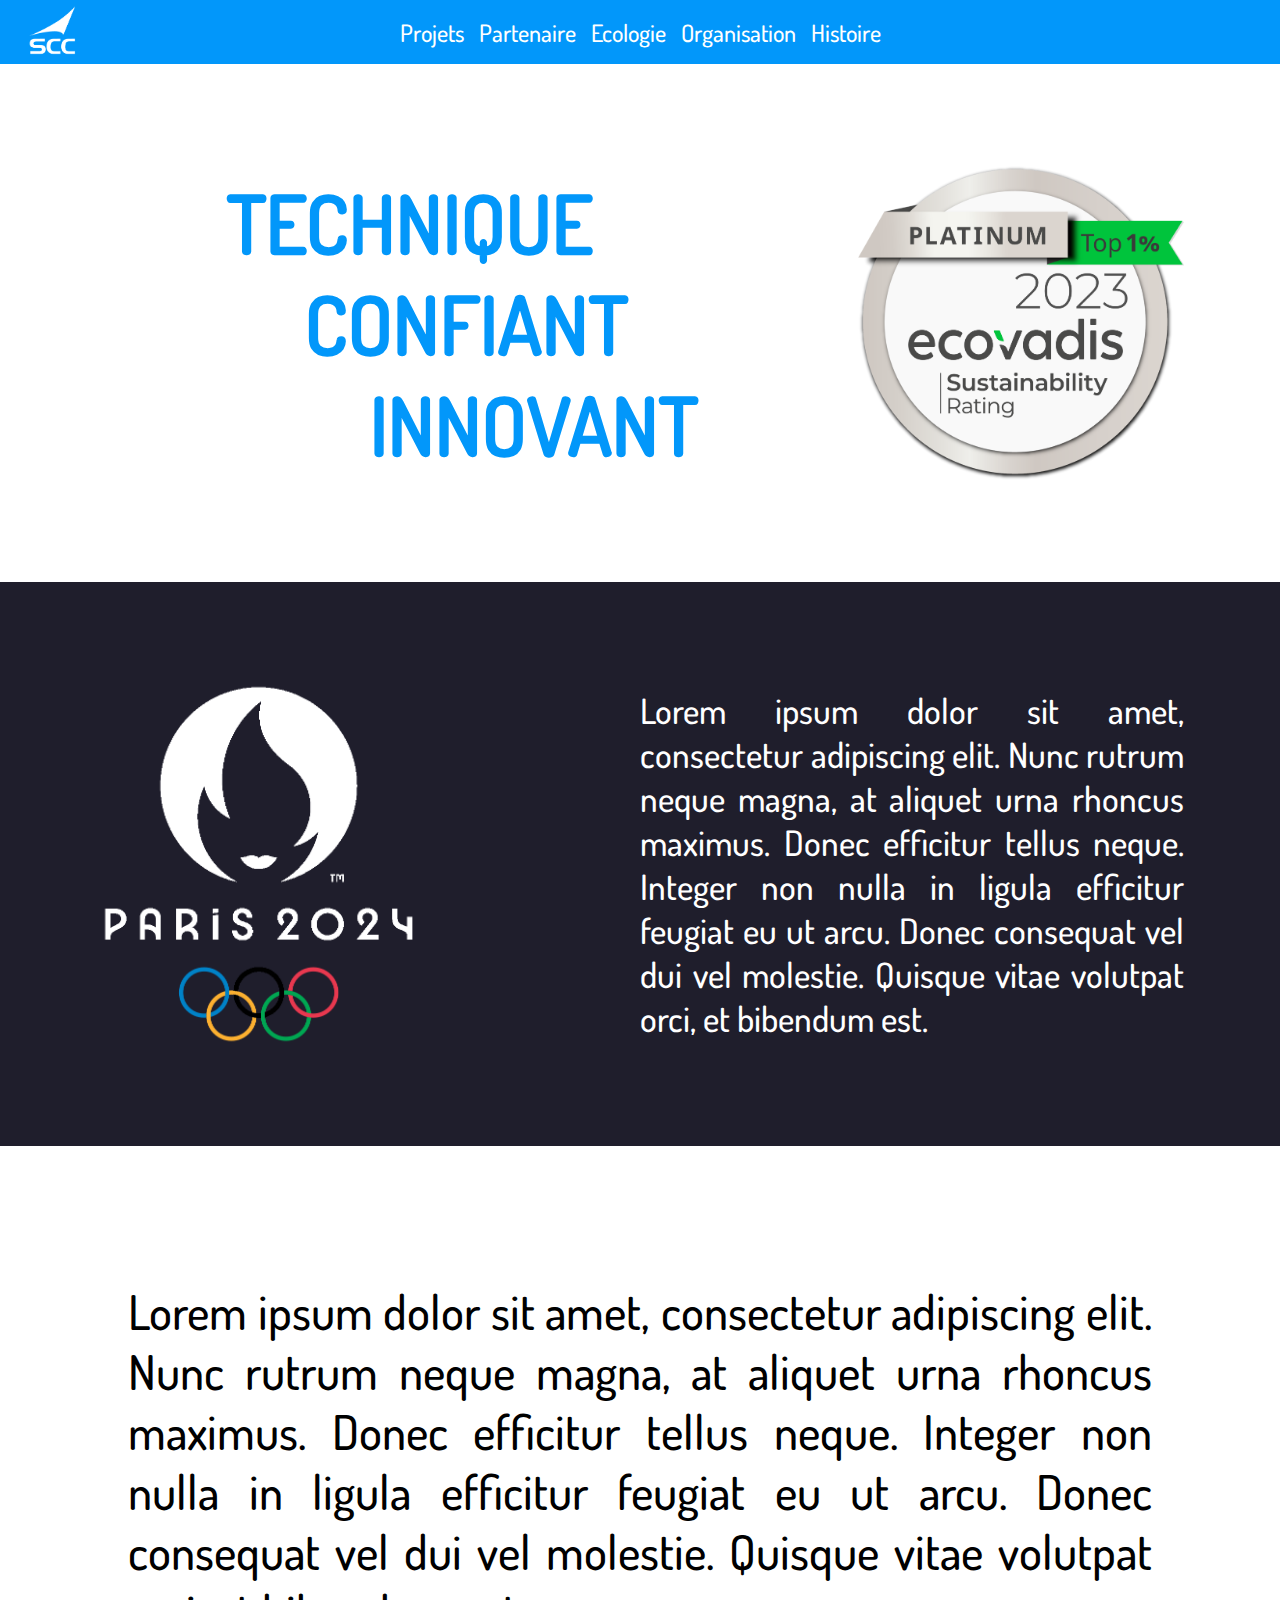
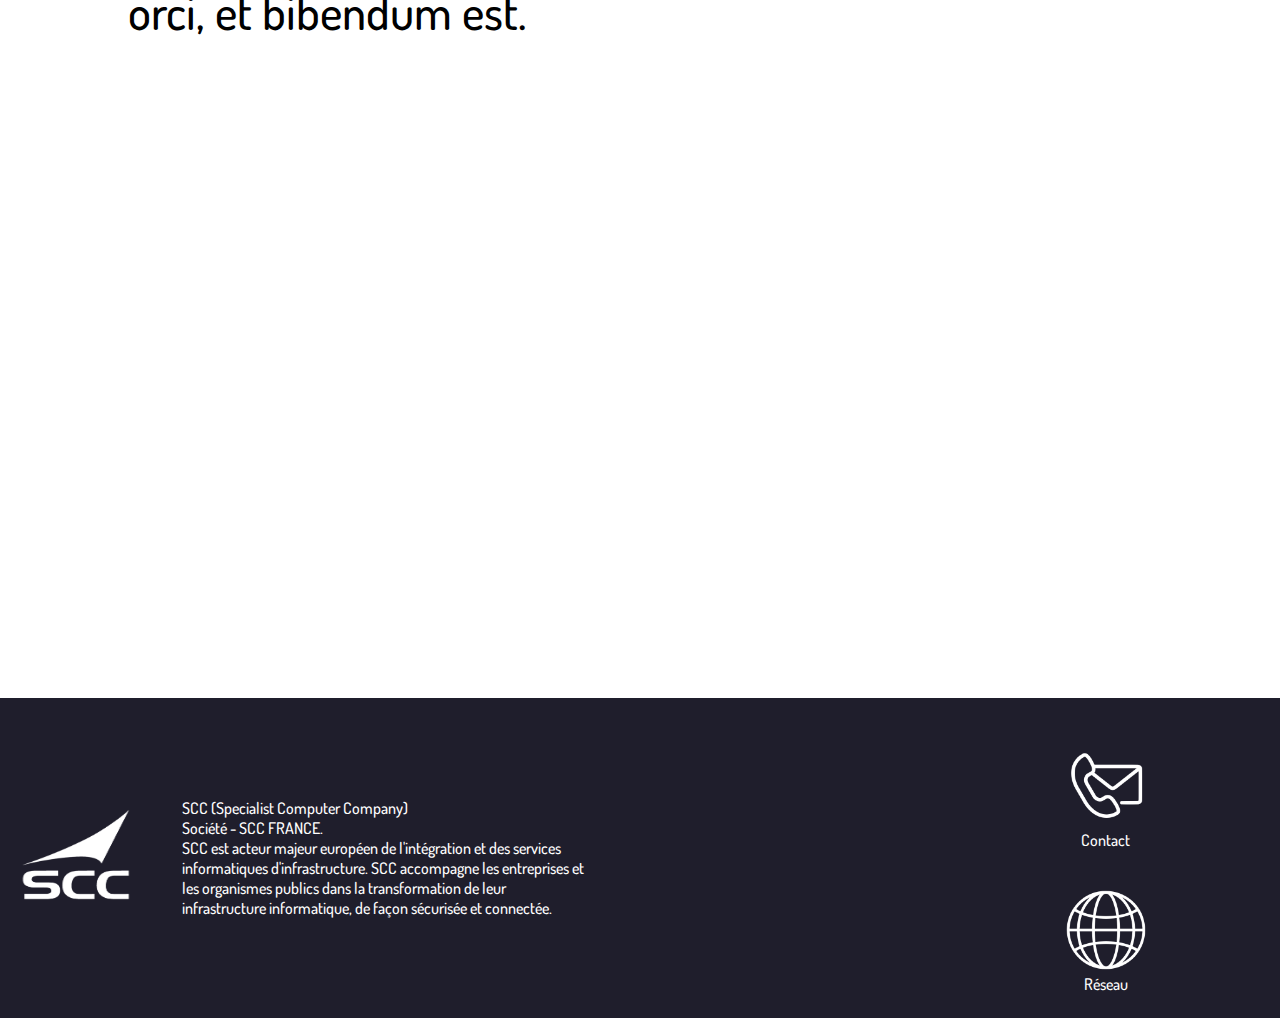
==== index.html @ 6281d49a "Update index.html" ====
<!DOCTYPE html>
<html>
<head>
    <meta charset="utf-8">
    <title>SCC France</title>
    <link rel="stylesheet" type="text/css" href="style.css">
    <script src="main.js"></script>
</head>
<body>
    <header>
        <nav>
            <a href="#"><img src="assets/index/logo.png" alt="logo"/></a>
            <ul>
                <li><a class="underline-animation" href="pages/projet.html">Projets</a></li>
                <li><a class="underline-animation" href="pages/partenaire.html">Partenaire</a></li>
                <li><a class="underline-animation" href="pages/transition_numerique.html">Ecologie</a></li>
                <li><a class="underline-animation" href="pages/organisation.html">Organisation</a></li>
                <li><a class="underline-animation" href="pages/histoire.html">Histoire</a></li>
            </ul>
        </nav>
    </header>
    <main>
        <article class="textAndImage">
            <div>
                <h1 class="to-load">TECHNIQUE</h1>
                <h1 class="to-load">CONFIANT</h1>
                <h1 class="to-load">INNOVANT</h1>
            </div>
            <img src="assets/transition_numerique/Ecovadis_certification.png" alt="">
        </article>
        <article class="textAndImage" style="background: #1f1e2c">
            <img src="assets/index/JO.png" alt="">
            <p>Lorem ipsum dolor sit amet, consectetur adipiscing elit. Nunc rutrum  neque magna, at aliquet urna rhoncus maximus. Donec efficitur tellus  neque. Integer
                non nulla in ligula efficitur feugiat eu ut arcu. Donec  consequat vel dui vel molestie. Quisque vitae volutpat orci, et bibendum  est.
            </p>
        </article>
        <p class="presentation-text">Lorem ipsum dolor sit amet, consectetur adipiscing elit. Nunc rutrum  neque magna, at aliquet urna rhoncus maximus. Donec efficitur tellus  neque.
            Integer non nulla in ligula efficitur feugiat eu ut arcu. Donec  consequat vel dui vel molestie. Quisque vitae volutpat orci, et bibendum  est. 
        </p>
        <article class="to-load web-pages">
            <a class="underline-animation" href="pages/projet.html" style="background-image: url('assets/index/projet-back.jpg');">Projet</a>
            <a class="underline-animation" href="pages/partenaire.html" style="background-image: url('assets/index/parteneriat-back.jpg');">Partenaire</a>
            <a class="underline-animation" href="pages/transition_numerique.html" style="background-image: url('assets/index/eco-back.jpg');">Ecologie</a>
            <a class="underline-animation" href="pages/organisation.html" style="background-image: url('assets/index/organisation-back.jpg');">Organisation</a>
            <a class="underline-animation" href="pages/histoire.html" style="background-image: url('assets/index/histoire-back.jpg');">Histoire</a>
        </article>
    </main>
    <footer>
        <section>
            <img src="../assets/index/logo.png" alt="logo" />
            <article><p>SCC (Specialist Computer Company)</p>
                <p>Société - SCC FRANCE.</p>
                <p>SCC est acteur majeur européen de l'intégration et des services informatiques d'infrastructure. SCC accompagne les entreprises et les organismes publics dans la transformation de leur infrastructure informatique, de façon sécurisée et connectée.</p>
            </article>
        </section>
        <section class="footer_sec2">
            <a href="contact.html"><img src="assets/footer/contact_logo.png" alt="logo de contact" />Contact</a>
            <a href="about.html"><img src="assets/footer/reseau_logo.png" alt="logo plus de reseau" />Réseau</a>
        </section>
    </footer>
</body>
</html>
---- style.css ----
:root {
    --blue: #0297FA;
    --teal: #02E5FA;
    --black: #1f1e2c;
    --green: #02FABC;
}

* {
padding: 0;
margin: 0;
}

@font-face {
    font-family: dosis;
    src: url(assets/index/dosis.ttf);
}

html {
    width: 100%;
}

body {
    margin: 0;
    font-family: dosis;
    width: 100%;
    overflow-x: hidden;
}

a {
    text-decoration: none;
    color: inherit;
}

header {
    background-color: var(--blue);
    display: flex;
    justify-content: center;
    align-items: center;
    position: relative;
    height: 4em;
}

header img {
    position: absolute;
    left: 20px;
    top: 0;
    height: 100%;
}

header ul {
    display: flex;
    justify-content: space-between;
    gap: 15px;
}

header li {
    list-style-type: none;
    color: white;
    font-weight: lighter;
    font-size: 24px;
}

section {
    position: relative;
}

/*--------------- MAIN ---------------*/

.textAndImage {
    position: relative;
    display: flex;
    justify-content: space-between;
    align-items: center;
    padding: 6em;
    gap: 3em;
}

.title {
    position: absolute;
    left: 50%;
    transform: translateX(-50%);
    width: 10em;
    text-align: center;
    top: 1em;
    font-weight: bold;
    font-size: 2em;
    background-color: var(--black);
    padding: 0.5em 1em;
    margin-bottom: 1em;
    border-radius: 1em;
    color: white;
}

.loaded {
    transform: translate(0px, 0px);
    opacity: 1;
    transition: 1s ease;
}

.underline-animation {
    display: inline-block;
    position: relative;
    color: white;
}

.underline-animation::after {
    content: '';
    position: absolute;
    width: 100%;
    transform: scaleX(0);
    height: 2px;
    bottom: 0;
    left: 0;
    background-color: white;
    transform-origin: bottom center;
    transition: transform 0.25s ease-out;
}

.current.underline-animation::after {
    transform: scaleX(1);
    transform-origin: bottom center;
}

.underline-animation:hover::after {
    transform: scaleX(1);
    transform-origin: bottom center;
}

/*--------------- INDEX ---------------*/

.textAndImage > img {
    text-align: center;
    width: 30%;
}

.textAndImage >  div {
    width: 60%;
    font-size: 40px;
}

.textAndImage >  p {

    width: 50%;
    font-size: 35px;
    text-align: justify;
    color: white;
}

.textAndImage >  div > h1 {
    color: var(--blue);
}

.textAndImage >  div > h1.to-load {
    transform: translateX(-150%);
}

.textAndImage >  div > h1:nth-child(1){
    margin-left: 20%;
}

.textAndImage >  div > h1:nth-child(2){
    margin-left: 32%;
}

.textAndImage >  div > h1:nth-child(3){
    margin-left: 42%;
}

.presentation-text {
    font-size: 48px;
    padding: 15vh 10%;
    text-align: justify;
}

.web-pages {
    display: flex;
    justify-content: space-around;
    align-items: center;
    flex-wrap: wrap;
    margin: 20vh 0;
}

.web-pages.to-load {
    transform: translateY(-100px);
    opacity: 0;
}

.web-pages > .underline-animation::after {
    background-color: var(--black);
}

.web-pages > a {
    font-weight: bold;
    font-size: 4em;
    text-transform: uppercase;
    background-size: cover;
    background-position: center;
    background-clip: text;
    -webkit-text-fill-color: transparent;
}

/*--------------- PAGE CONTACT ---------------*/
.main-contact {
    margin: 60px auto;
    width: 30%;
}

.main-contact h1, .main-contact form, .main-contact figure {
    text-align: center;
}

.main-contact h2 {
    margin: 15px;
}

.main-contact form{
    display: flex;
    flex-direction: column;
    gap: 1em;
}

.main-contact form div > section {
    display: flex;
    width: 100%;
    gap: 1em;
}

.main-contact form div > section > input {
    flex: 1;
}

.main-contact section {
    margin-bottom: 1em;
}

.main-contact input {
    height: 35px;
    border: none;
    border-bottom: 2px solid var(--black);
    transition: border-bottom 0.5s linear, padding 0.2s ease;
    position: relative;
}

.main-contact input:focus{
    outline: none;
    border-bottom: 2px solid var(--blue);
    padding: 10px;
}

.main-contact input::placeholder,
.main-contact textarea::placeholder {
    color: var(--black);
    transition: color 0.5s linear;
}

.main-contact input:focus::placeholder,
.main-contact textarea:focus::placeholder {
    color: var(--blue);
}

.main-contact textarea {
    resize: vertical;
    border-radius: 1em;
    border: 2px solid #666;
    transition: border-color 0.5s, border-radius 0.2s, padding 0.2s, width 0.3s;
}

.main-contact textarea:focus {
    outline: none;
    border-radius: 1.5em;
    border-color: var(--blue);
    padding: 10px;
}

button {
    margin: 1em 1em 3em;
    font-weight: bold;
    padding: 1em 3em;
    border: 2px solid var(--blue);
    background-color: var(--blue);
    border-radius: 0.5em;
    transition: background-color 0.5s ease;
}

button:hover {
    background-color: transparent; 
    border: 2px solid var(--blue);
    box-shadow: 0 0 10px 0 var(--blue);
}


/* PAGE Histoire */
.main_histoire {
    display: flex;
    flex-direction: column;
    position: relative; 
}

.main_histoire section {
    align-self: center;
    display: flex;
    flex-direction: column;
    position: relative;
}

.main_histoire section > img {
    width: 100vw;
    height: calc(100vh - 3em);
}

.main_histoire article {
    background-color: var(--black);
    color: white;
    width: 30%;
    margin: 2em;
    padding: 40px;
    border-radius: 20px;
    text-align: justify;
    position: relative;
    transition: transform 0.5s ease; 
}

.sablier {
    position: absolute;
    left: 0;
    right: 0;
    margin: 0 auto;
    height: 8em;
    width: 8em;
    bottom: 5em;
    font-weight: bold;
    background-color: var(--black);
    border-radius: 0.5em;
    transition: background-color 0.5s ease;
    box-shadow: 0 0 20px 0 var(--black);
}

.sablier img{
    height: 100%;
    width: 100%;
}

.sablier:hover{
    transform: scale(1.1);
    border: solid 3px white;
    transition: transform 0.25s ease;
}


.main_histoire::before {
    content: "";
    width: 1em;
    height: 100%;
    background-color: var(--black);
    position: absolute;
    top: 0;
    left: 50%;
    transform: translateX(-50%);
    z-index: -1;
}

.main_histoire article:nth-child(odd) {
    margin-right: auto;
    margin-left: calc(50% - (30% + 20% / 2));
}

.main_histoire article:nth-child(even) {
    margin-left: auto;
    margin-right: calc(50% - (30% + 20% / 2));
}

/* Ajout de styles pour les articles à gauche */
.main_histoire article:nth-child(odd)::before {
    left: 117%; 
    right: auto; 
    transform-origin: left; 
    opacity: 1; 
}

.main_histoire article:nth-child(odd):hover::before {
    transform: translateX(-100%) scaleX(1); 
    opacity: 0; 
}


.main_histoire article::before {
    content: "";
    width: calc(30% / 2);
    left: 2%;
    transform: translateX(-116%);
    height: 0.5em;
    border: dotted 4px var(--black);
    border-bottom: none;
    border-right: none;
    border-left: none;
    position: absolute;
    top: 50%;
    transform-origin: right;
    transition: transform 1.5s ease, opacity 0.5s ease;
    z-index: -1;
    opacity: 1;
}

.main_histoire article:hover::before {
    transform: translateX(-100%) scaleX(1); 
    opacity: 0; 
}

.main_histoire article span.date {
    display: flex;
    align-items: center;
    justify-content: center;
    height: 100%; 
}

.main_histoire article:hover .date {
    opacity: 1; 
}

.main_histoire article .date {
    opacity: 0; 
    transition: opacity 0.5s ease; 
}

.main_histoire article:hover {
    transform: scale(1.05);
}

@media screen and (max-width: 1475px) {
    .main_histoire::before {
        display: none;
    }
    
    .main_histoire article:nth-child(odd)::before {
        display: none;
    }

    .main_histoire article:nth-child(even)::before {
        display: none;
    }
}


/* Page Transition Numérique et Ecologique */
.section_transition_numerique {
    width: 70%;
    margin: auto;
    display: flex;
    flex-direction: column;
}

.eco-message {
    height: 50vh;
    background-color: var(--green);
    margin: 10em 12em;
    display: flex;
    align-items: center;
    justify-content: space-around;
    border-radius: 2em;
    border: 2px solid #03a97e;
}

.eco-message > aside > h1 {
    text-align: right;
    font-size: 2.5em;
    color: white;
}

.eco-message > aside > p {
    text-align: right;
    font-size: 1em;
    color: var(--black);
}

.eco-message > img {

}

.eco-message > aside {
    display: flex;
    padding: 5em;
    width: 40%;
    height: 100%;
    flex-direction: column;
    justify-content: center;
    align-items: flex-end;
    gap: 2em;
}

.ecovadis {
    position: relative;
    padding: 5em 2em;
    background-color: var(--green);
    margin: 10% 38%;
    display: flex;
    flex-direction: column;
    align-items: center;
    justify-content: center;
    gap: 1em;
    border-radius: 2em;
    border: 2px solid #03a97e;
    text-align: justify;
    color: var(--black);
}

.ecovadis > a {
    width: 35%;
    top: 0;
    transform: translateY(-50%);
    position: absolute;
}

.ecovadis > h1 {
    margin-top: 5%;
    color: white;
}

.ecovadis > a > img {
    width: 100%;
}

.image-flex{
    display: flex;
    flex-direction: column;
    gap: 2em;
}

.aside-flex{
    display: flex;
    flex-direction: column;
    justify-content: center;
}

.section_transition_numerique h1 {
    margin-top: 2em;
    text-align: center;
    font-size: 2.5em;
}

.section_transition_numerique p {
    text-align: justify;
    font-size: 1.3em;
    margin-top: 10px;
}

.section_transition_numerique article > aside {
    height: 110vh;
}

.main_transition_numerique section > img {
    width: 100vw;
    height: calc(100vh - 3em);
}
.section_transition_numerique a > img {
    width: 500px;
    height: 500px;
}

.section_transition_numerique img {
    width: 100%;
    height: 100vh;
    margin-top: 2em;
    border-radius: 50px;
}

.section_transition_numerique a {
    align-self: center;
    padding: 0.5em;
    position: relative;
    border-radius: 25px;
    overflow: hidden;
}

.section_transition_numerique a::before {
    content: "Visiter le site de Ecovadis";
    position: absolute;
    top: 0;
    left: 0;
    width: 100%;
    height: 100%;
    background: rgba(0, 0, 0, 0.8);
    z-index: 1;
    display: flex;
    align-items: center;
    justify-content: center;
    color: white;
    font-size: 1.5em;
    transform: translateY(-100%);
    transition: opacity 0.3s ease, transform 0.3s ease;
}

.section_transition_numerique a:hover::before {
    opacity: 1;
    transform: translateY(0);
}

.parallax-container {
    position: relative;
    height: 100vh;
    overflow: hidden;
}

.parallax-image {
    background-size: cover;
    background-position: center;
    background-attachment: fixed;
    position: absolute;
    top: 0;
    left: 0;
    width: 100%;
    height: 100%;
    z-index: -1; /* Pour placer l'image en arrière-plan */
}


.main_about h1 {
    padding: 2em;
}


  
/*Organigramme*/


.textAndImage > #organigramme {
    text-align: center;
    width: 55%;
    box-sizing: inherit;
}

.textAndImage > #organigramme_text {
    text-align: center;
    width: 40%;
}

#organigramme_text h2 {
    width: 70%;
    margin: 1em auto;
}

#organigramme_text p {
    width: 60%;
    text-align: justify;
    color: var(--black);
    margin: 0 auto;
}

.rectangle {
    position: relative;
    padding: 15px;
    box-shadow: 0 5px 15px rgba(0, 0, 0, 0.15);
    outline: solid 2px var(--black);
    outline-offset: -2px;
}

.rectangle:hover {
    transform: scale(1.1);
    transition: transform 0.25s ease;
    transform-origin: center;
    outline-color: #ece9e9;
    cursor: pointer;
}

.rectangle:hover::before {
    opacity: 0;
    transition: 0.1s ease;
}

ol {
    list-style: none;
}
 

/* LEVEL-0 STYLES
–––––––––––––––––––––––––––––––––––––––––––––––––– */
.level-0 {
    width: 50%;
    margin: 0 auto 20px;
    background-color: var(--blue);
}
  
.level-0::before {
    content: "";
    position: absolute;
    top: 100%;
    left: 50%;
    transform: translateX(-50%);
    width: 2px;
    height: 20px;
    background-color: var(--black);
}
  


/* LEVEL-1 STYLES
–––––––––––––––––––––––––––––––––––––––––––––––––– */
.level-1 {
    width: 50%;
    margin: 0 auto 40px;
    background: var(--blue);
}
  
.level-1::before {
    content: "";
    position: absolute;
    top: 100%;
    left: 50%;
    transform: translateX(-50%);
    width: 2px;
    height: 20px;
    background: var(--black);
}
  
  
  /* LEVEL-2 STYLES
–––––––––––––––––––––––––––––––––––––––––––––––––– */
li {
    position: relative;
}

.level-2-wrapper {
    position: relative;
    display: grid;
    grid-template-columns: repeat(4, 1fr);
    grid-column-gap: 20px;
    width: 90%;
    margin: 0 auto;
}
  
.level-2-wrapper::before {
    content: "";
    position: absolute;
    top: -20px;
    left: calc(12.25% - 5px);
    width: calc(75.5% + 10px);
    height: 2px;
    background: var(--black);
}
  
.level-2-wrapper > li::before {
    content: "";
    position: absolute;
    top: 0;
    left: 50%;
    transform: translate(-50%, -100%);
    width: 2px;
    height: 20px;
    background: var(--black);
}
  
.level-2 {
    margin-bottom: 20px;
    background: var(--teal);
}
  
  
/* LEVEL-3 STYLES
  –––––––––––––––––––––––––––––––––––––––––––––––––– */
.level-3-wrapper {
    position: relative;
    width: 80%;
    margin-left: auto;
}
  
.level-3-wrapper::before {
    content: "";
    position: absolute;
    top: -20px;
    left: -20px;
    width: 2px;
    height: calc(100% + 20px);
    background: var(--black);
}
  
.level-3-wrapper li + li {
    margin-top: 20px;
}
  
.level-3 {
    font-weight: normal;
    background: var(--green);
}
  
.level-3::before {
    content: "";
    position: absolute;
    top: 50%;
    left: 0;
    transform: translate(-100%, -50%);
    width: 20px;
    height: 2px;
    background: var(--black);
}

@media screen and (max-width: 1100px) {
    .rectangle {
      padding: 20px 10px;
    }
  
    .level-1,
    .level-2 {
      width: 100%;
    }
  
    .level-1 {
      margin-bottom: 20px;
    }
  
    .level-1::before,
    .level-2-wrapper > li::before {
      display: none;
    }
    
    .level-2-wrapper,
    .level-2-wrapper::after,
    .level-2::after {
      display: block;
    }
  
    .level-2-wrapper {
      width: 90%;
      margin-left: 10%;
    }
  
    .level-2-wrapper::before {
      left: -20px;
      width: 2px;
      height: calc(100% + 40px);
    }
  
    .level-2-wrapper > li:not(:first-child) {
      margin-top: 50px;
    }
  }

/* page partenaire */

.main_partenaire .title{
    position: relative;
}

.main_partenaire article{
    display: flex;
    gap: 10em;
    margin: 5px;
    align-items: center;
}

.main_partenaire article a{
    width: 80%;
}

.main_partenaire article a > img{
    height: 100%;
    width: 100%;
    padding: 2em;
    margin: 2em;
    transition: transform 0.3s ease;
}

.main_partenaire article a:hover > img{
    transform: scale(1.15);
}

.main_partenaire p{
    background-color: var(--black);
    color: white;
    width: 100%;
    margin: 2em;
    padding: 3em;
    border-radius: 20px;
    text-align: justify;
    transition: box-shadow 0.5s ease, transform 0.5s ease;
    font-size: 1.7em;
}

.main_partenaire p:hover {
    transform: scale(1.05); 
}

@media screen and (max-width: 900px) {
    .main_partenaire{
        font-size:x-small;
    }
}

/* page about */
.main_about {
    display: flex;
    justify-content: space-around;
    align-items: center;
    flex-wrap: wrap;
}

.main_about a {
    text-align: center;
    margin: 5em;
    text-decoration: none;
    color: black;
    display: flex;
    flex-direction: column;
    align-items: center;
    flex-basis: 20%;
    font-size: 1.2em;
}

.main_about img {
    width: 150px;
    height: 150px;
    display: block;
    margin: 0 auto;
    transition: transform 0.3s ease;
}

.main_about span {
    display: block;
    margin-top: 2em;
    transition: transform 0.3s ease;
}

.main_about a:hover img {
    transform: scale(1.5);
}

.main_about a:hover span {
    transform: translateY(15px);
}


.speh1 {
    padding: 2em;
    text-align: center;
}

.about_us {
    padding: 2em;
}


/* page projet */
.main_projet h1 {
    text-align: center;
}

.main_projet section {
    display: flex;
    flex-direction: column;
}

.main_projet article {
    display: flex;
    align-items: center;
    justify-content: center;
    flex-wrap: wrap;
    min-height: 30vh;
    flex-grow: 1;
}

.main_projet article:nth-child(even) {
    background-color: var(--blue);
    border: solid 2px var(--black);
    border-left: none;
    border-right: none;
}

.main_projet img {
    width: 250px;
    height: 200px;
    padding: 1em;
}

.main_projet p {
    padding: 1em;
    height: auto;
    width: 70%;
}


/* footer */
footer {
    background-color: var(--black);
    display: flex;
    flex-direction: row;
    justify-content: space-between;
    margin: auto;
    position: relative;
    align-items: center;
}

footer section {
    display: flex;
    flex-direction: row;
    align-items: center;
    flex-wrap: wrap;
}

footer .footer_sec2{
    text-align: center;
    width: 30vw;
    padding: 1em;
    align-self: left;
}

footer article {
    display: flex;
    flex-direction: column;
    width: 40%;
    padding: 2em;
    color: white;
    align-self: self-start;
}

footer img {
    width: 150px;
    height: 120px;
    align-self: left;
}

footer a {
    color: white;
    width: 5em;
    height: 5em;
    margin: 2em;
    padding: 0;
    text-align: center;
}

footer a > img {
    margin: 0;
    padding: 0;
    width: 80px;
    height: 80px;
    transition: transform 0.3s ease;
}

footer a:hover > img {
    transform: scale(1.3);
}

.logo_footer {
    width: 200px;
    height: 150px;
}
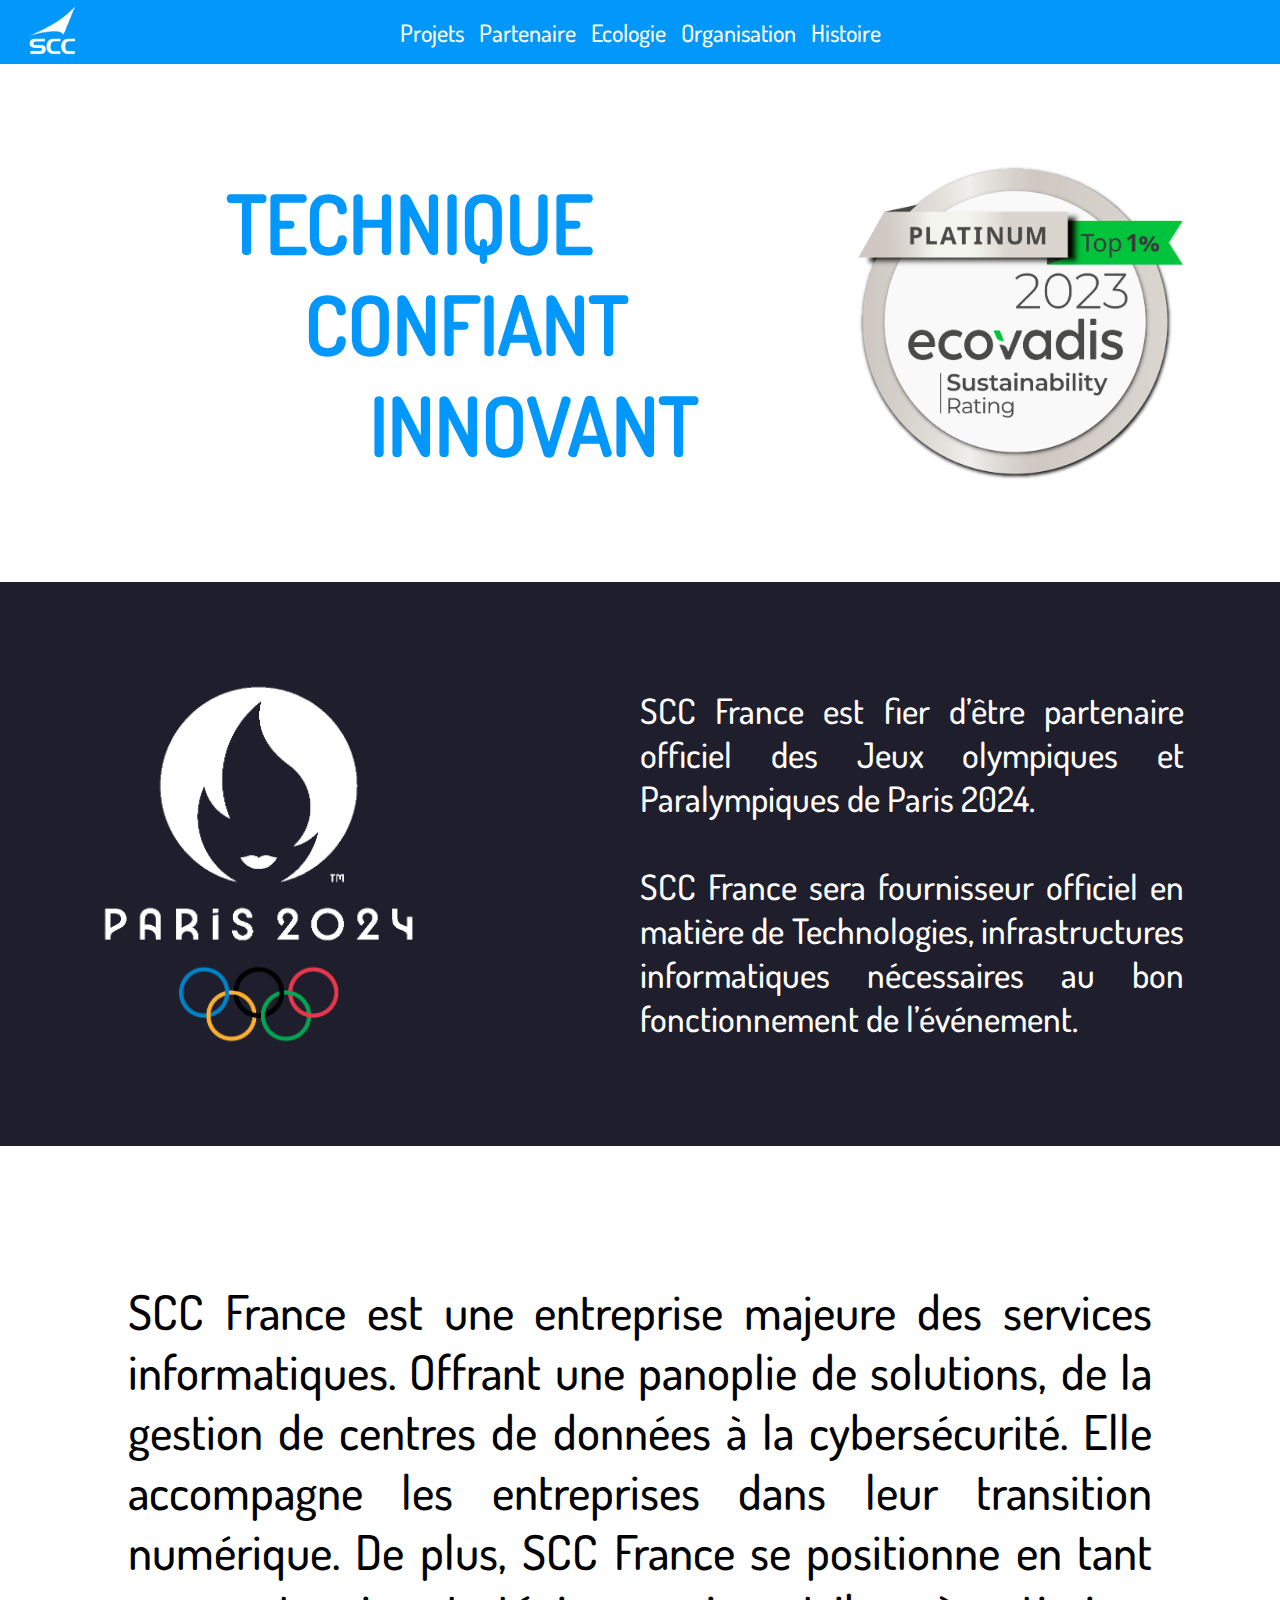
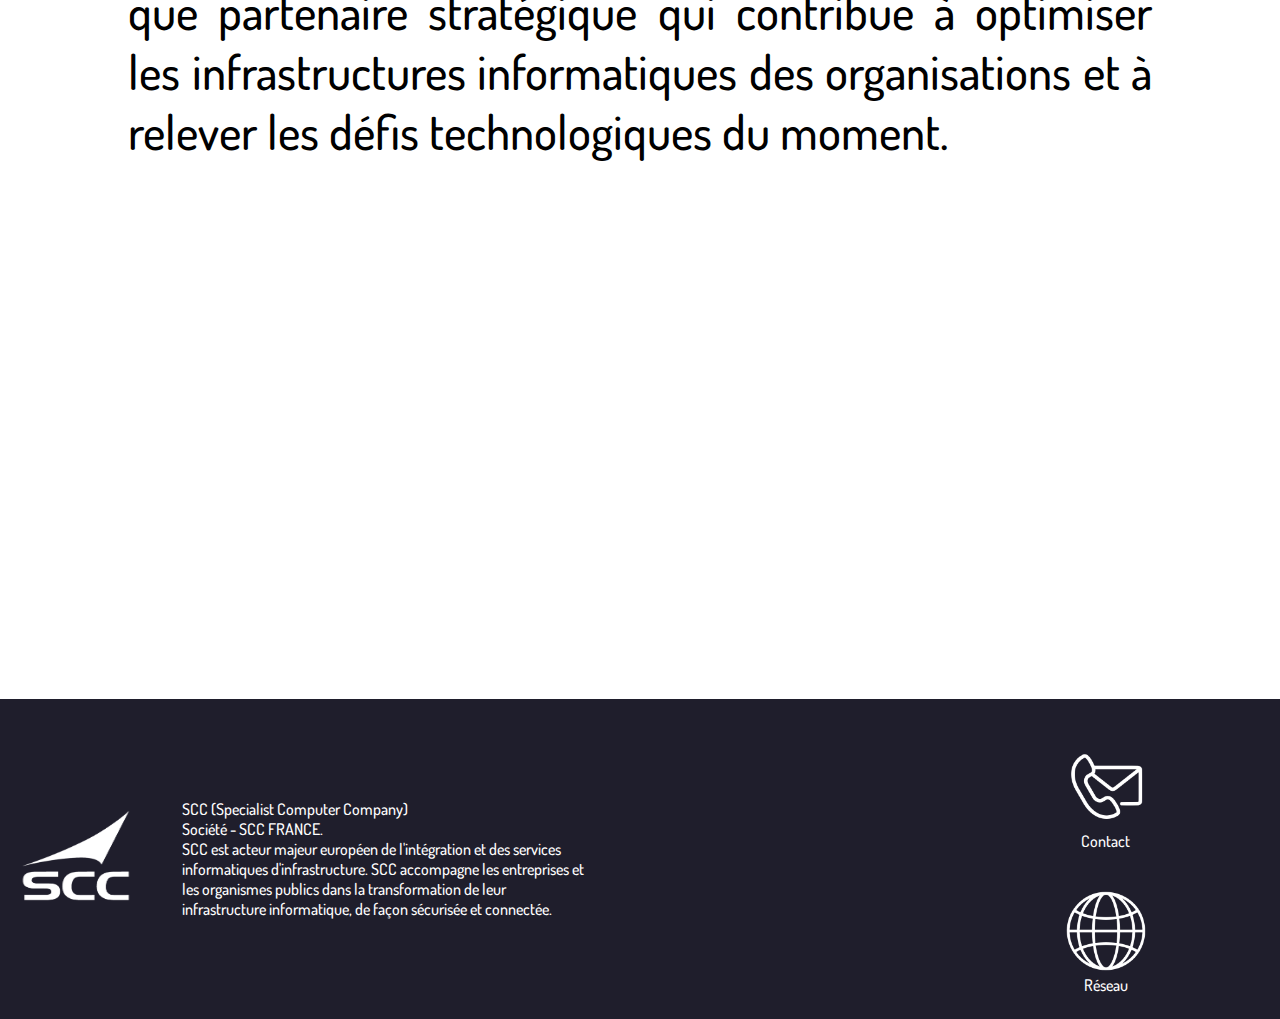
==== commit 6512d1e5: "Title" ====
--- a/index.html
+++ b/index.html
@@ -30,18 +30,18 @@
         </article>
         <article class="textAndImage" style="background: #1f1e2c">
             <img src="assets/index/JO.png" alt="">
-            <p>Lorem ipsum dolor sit amet, consectetur adipiscing elit. Nunc rutrum  neque magna, at aliquet urna rhoncus maximus. Donec efficitur tellus  neque. Integer
-                non nulla in ligula efficitur feugiat eu ut arcu. Donec  consequat vel dui vel molestie. Quisque vitae volutpat orci, et bibendum  est.
+            <p>SCC France est fier d’être partenaire officiel des Jeux olympiques et Paralympiques de Paris 2024. <br><br>
+                SCC France sera fournisseur officiel en matière de Technologies, infrastructures informatiques nécessaires au bon fonctionnement de l’événement.
             </p>
         </article>
-        <p class="presentation-text">Lorem ipsum dolor sit amet, consectetur adipiscing elit. Nunc rutrum  neque magna, at aliquet urna rhoncus maximus. Donec efficitur tellus  neque.
-            Integer non nulla in ligula efficitur feugiat eu ut arcu. Donec  consequat vel dui vel molestie. Quisque vitae volutpat orci, et bibendum  est. 
+        <p class="presentation-text">SCC France est une entreprise majeure des services informatiques. Offrant une panoplie de solutions, de la gestion de centres de données à la cybersécurité. Elle accompagne les entreprises dans leur transition numérique.
+            De plus, SCC France se positionne en tant que partenaire stratégique qui contribue à optimiser les infrastructures informatiques des organisations et à relever les défis technologiques du moment.
         </p>
         <article class="to-load web-pages">
             <a class="underline-animation" href="pages/projet.html" style="background-image: url('assets/index/projet-back.jpg');">Projet</a>
             <a class="underline-animation" href="pages/partenaire.html" style="background-image: url('assets/index/parteneriat-back.jpg');">Partenaire</a>
             <a class="underline-animation" href="pages/transition_numerique.html" style="background-image: url('assets/index/eco-back.jpg');">Ecologie</a>
-            <a class="underline-animation" href="pages/organisation.html" style="background-image: url('assets/index/organisation-back.jpg');">Organisation</a>
+            <a class="underline-animation" href="pages/organisation.html" style="background-image: url('assets/index/organisation-back.png');">Organisation</a>
             <a class="underline-animation" href="pages/histoire.html" style="background-image: url('assets/index/histoire-back.jpg');">Histoire</a>
         </article>
     </main>
@@ -54,8 +54,8 @@
             </article>
         </section>
         <section class="footer_sec2">
-            <a href="contact.html"><img src="assets/footer/contact_logo.png" alt="logo de contact" />Contact</a>
-            <a href="about.html"><img src="assets/footer/reseau_logo.png" alt="logo plus de reseau" />Réseau</a>
+            <a href="contact.html"><img src="../assets/footer/contact_logo.png" alt="logo de contact" />Contact</a>
+            <a href="about.html"><img src="../assets/footer/reseau_logo.png" alt="logo plus de reseau" />Réseau</a>
         </section>
     </footer>
 </body>
--- a/style.css
+++ b/style.css
@@ -177,7 +177,8 @@
     justify-content: space-around;
     align-items: center;
     flex-wrap: wrap;
-    margin: 20vh 0;
+    margin: 5vh 0 20vh 0;
+    gap: 1em;
 }
 
 .web-pages.to-load {
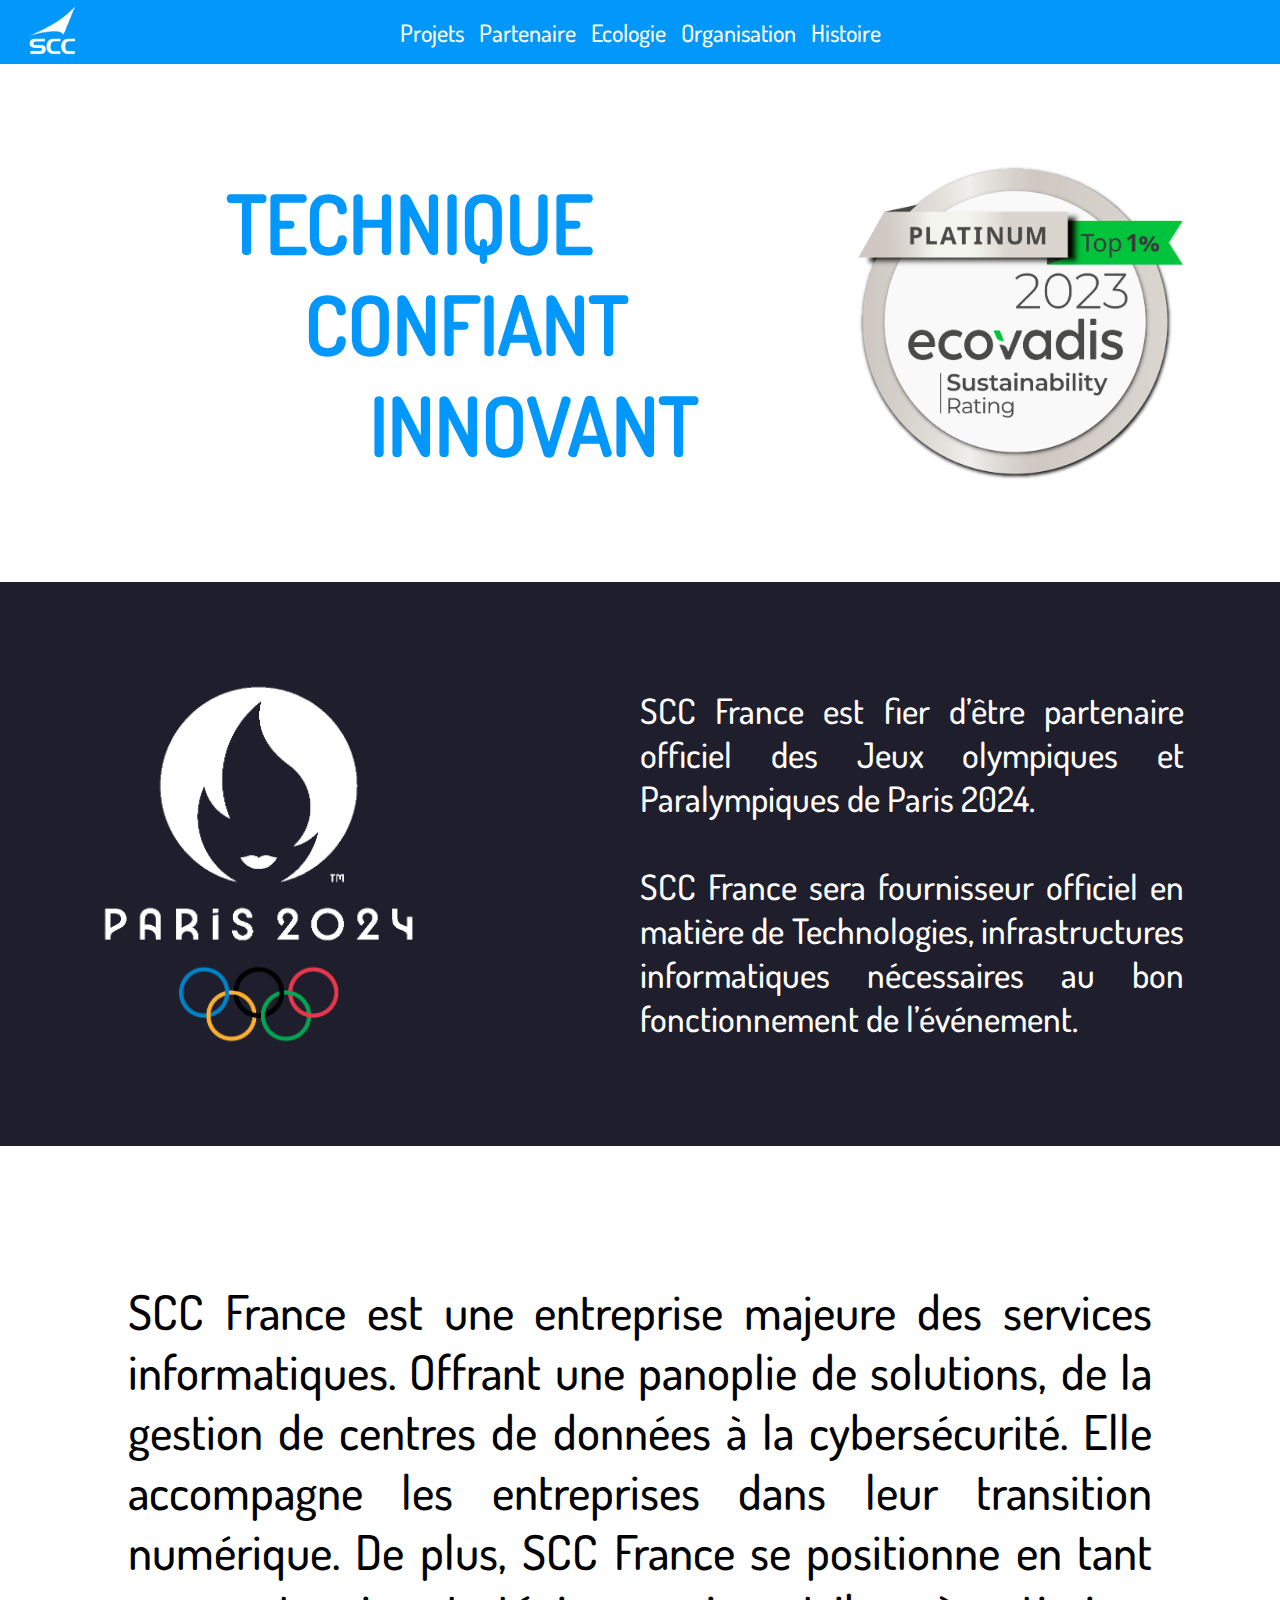
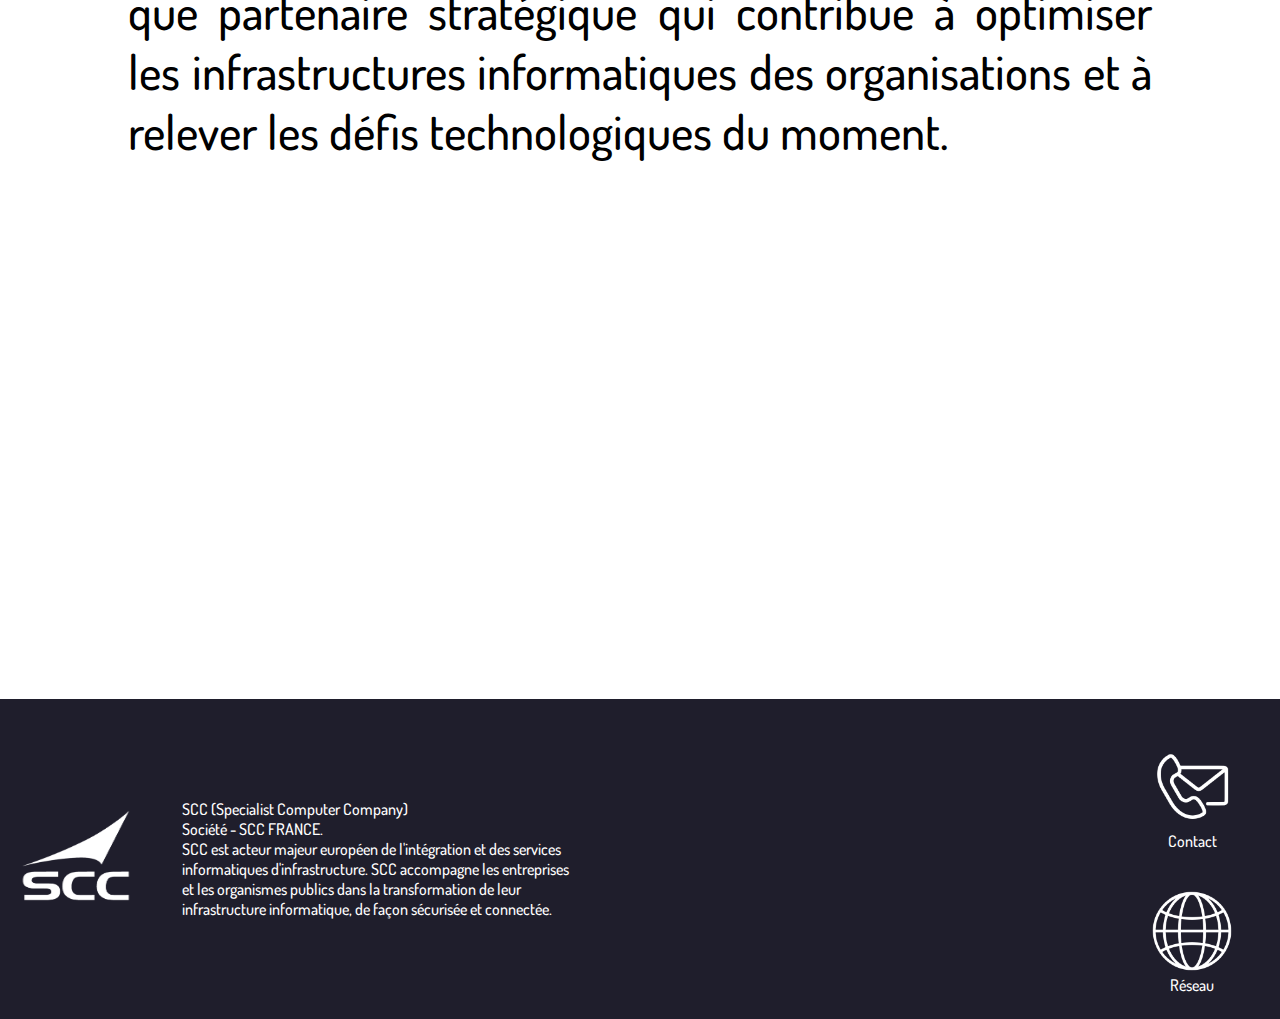
==== commit 65bfba44: "Merge remote-tracking branch 'origin/main' into Aimery" ====
--- a/index.html
+++ b/index.html
@@ -47,15 +47,15 @@
     </main>
     <footer>
         <section>
-            <img src="../assets/index/logo.png" alt="logo" />
+            <img src="assets/index/logo.png" alt="logo" />
             <article><p>SCC (Specialist Computer Company)</p>
                 <p>Société - SCC FRANCE.</p>
                 <p>SCC est acteur majeur européen de l'intégration et des services informatiques d'infrastructure. SCC accompagne les entreprises et les organismes publics dans la transformation de leur infrastructure informatique, de façon sécurisée et connectée.</p>
             </article>
         </section>
         <section class="footer_sec2">
-            <a href="contact.html"><img src="../assets/footer/contact_logo.png" alt="logo de contact" />Contact</a>
-            <a href="about.html"><img src="../assets/footer/reseau_logo.png" alt="logo plus de reseau" />Réseau</a>
+            <a href="contact.html"><img src="assets/footer/contact_logo.png" alt="logo de contact" />Contact</a>
+            <a href="about.html"><img src="assets/footer/reseau_logo.png" alt="logo plus de reseau" />Réseau</a>
         </section>
     </footer>
 </body>
--- a/style.css
+++ b/style.css
@@ -473,9 +473,6 @@
     color: var(--black);
 }
 
-.eco-message > img {
-
-}
 
 .eco-message > aside {
     display: flex;
@@ -879,10 +876,11 @@
     transform: scale(1.05); 
 }
 
-@media screen and (max-width: 900px) {
-    .main_partenaire{
-        font-size:x-small;
-    }
+
+@media screen and (max-width: 900px) {}
+
+.main_partenaire{
+    font-size:x-small;
 }
 
 /* page about */
@@ -983,8 +981,6 @@
     display: flex;
     flex-direction: row;
     justify-content: space-between;
-    margin: auto;
-    position: relative;
     align-items: center;
 }
 
@@ -997,9 +993,9 @@
 
 footer .footer_sec2{
     text-align: center;
-    width: 30vw;
+    width: 35vw;
     padding: 1em;
-    align-self: left;
+    justify-content: flex-end;
 }
 
 footer article {
@@ -1008,7 +1004,6 @@
     width: 40%;
     padding: 2em;
     color: white;
-    align-self: self-start;
 }
 
 footer img {
@@ -1035,7 +1030,7 @@
 }
 
 footer a:hover > img {
-    transform: scale(1.3);
+    transform: scale(1.15);
 }
 
 .logo_footer {
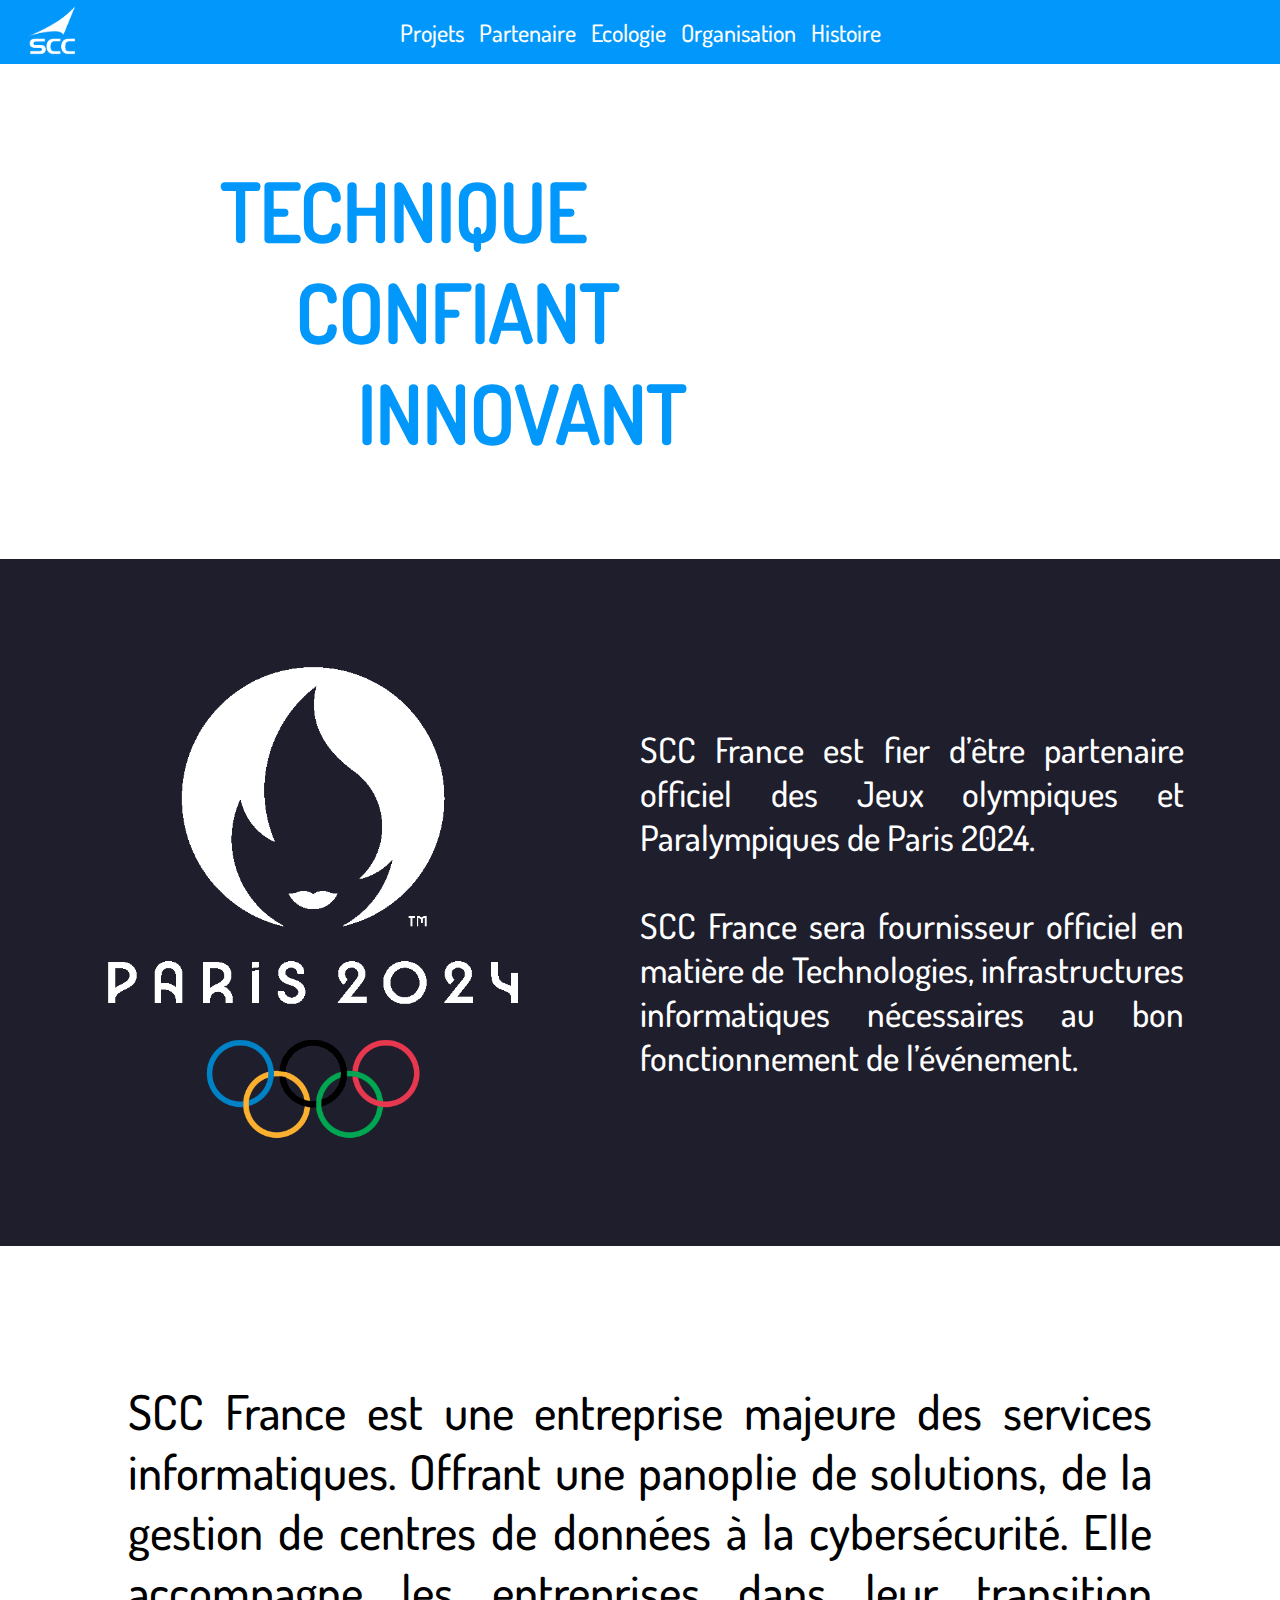
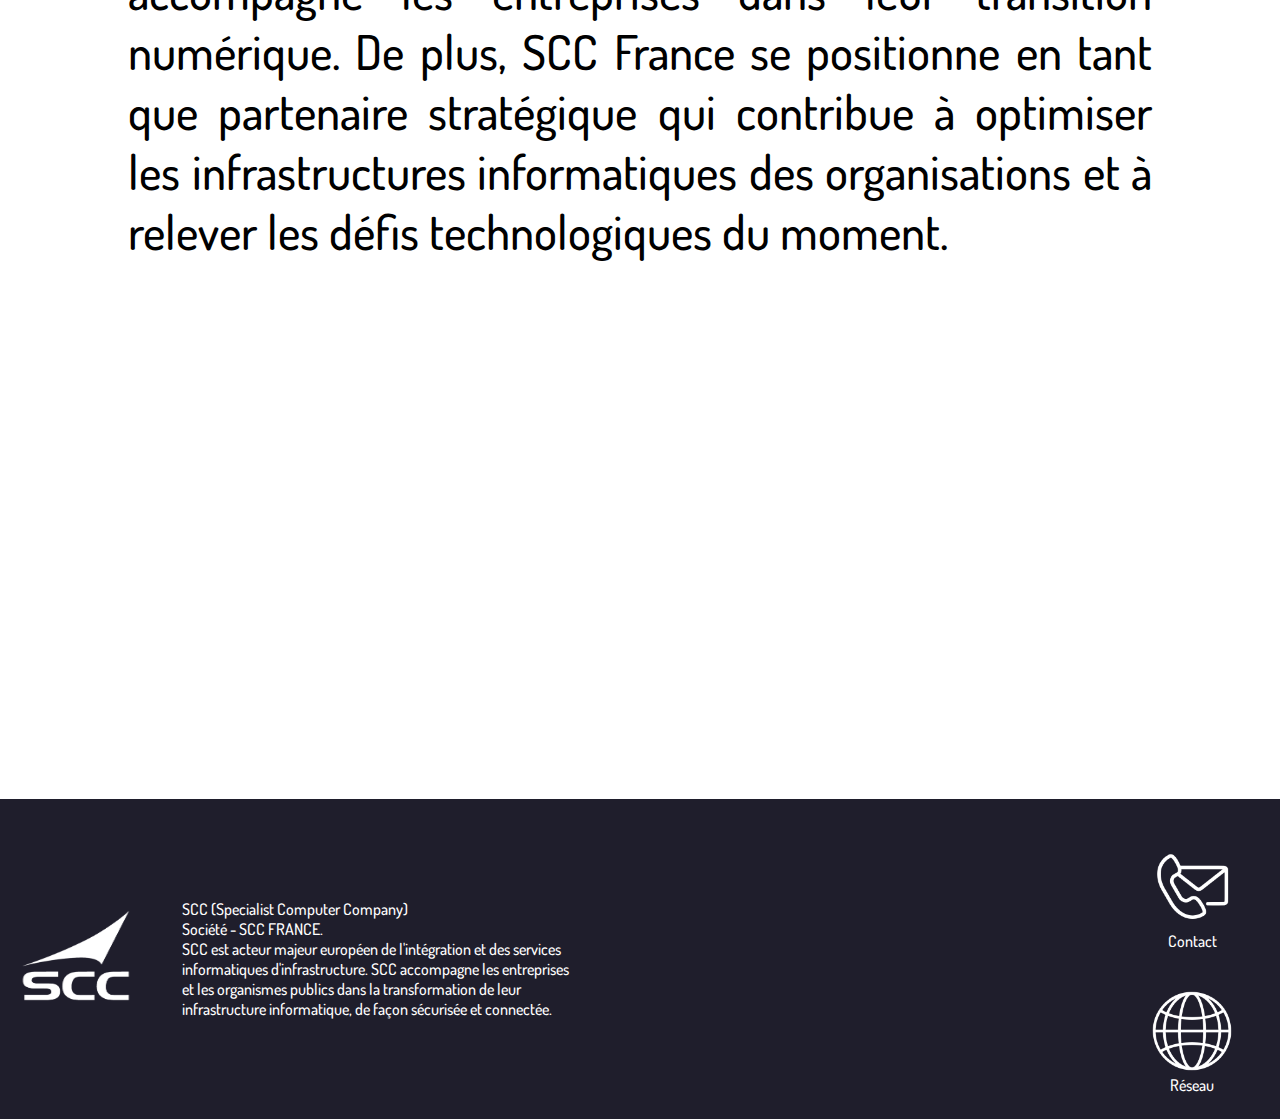
==== commit 30c7e833: "anim" ====
--- a/index.html
+++ b/index.html
@@ -26,7 +26,7 @@
                 <h1 class="to-load">CONFIANT</h1>
                 <h1 class="to-load">INNOVANT</h1>
             </div>
-            <img src="assets/transition_numerique/Ecovadis_certification.png" alt="">
+            <img src="assets/index/accueil.png" alt="">
         </article>
         <article class="textAndImage" style="background: #1f1e2c">
             <img src="assets/index/JO.png" alt="">
--- a/style.css
+++ b/style.css
@@ -130,7 +130,7 @@
 
 .textAndImage > img {
     text-align: center;
-    width: 30%;
+    width: 40%;
 }
 
 .textAndImage >  div {
@@ -182,7 +182,7 @@
 }
 
 .web-pages.to-load {
-    transform: translateY(-100px);
+    transform: translateY(-200px);
     opacity: 0;
 }
 
@@ -302,6 +302,16 @@
     display: flex;
     flex-direction: column;
     position: relative;
+}
+
+.main_histoire > article:nth-child(even).to-load {
+    transform: translateX(50px);
+    opacity: 0;
+}
+
+.main_histoire > article:nth-child(odd).to-load {
+    transform: translateX(-50px);
+    opacity: 0;
 }
 
 .main_histoire section > img {
@@ -461,6 +471,11 @@
     border: 2px solid #03a97e;
 }
 
+.eco-message.to-load {
+    transform: translateY(-200px);
+    opacity: 0;
+}
+
 .eco-message > aside > h1 {
     text-align: right;
     font-size: 2.5em;
@@ -499,6 +514,11 @@
     border: 2px solid #03a97e;
     text-align: justify;
     color: var(--black);
+}
+
+.ecovadis.to-load {
+    transform: translateX(-200px);
+    opacity: 0;
 }
 
 .ecovadis > a {
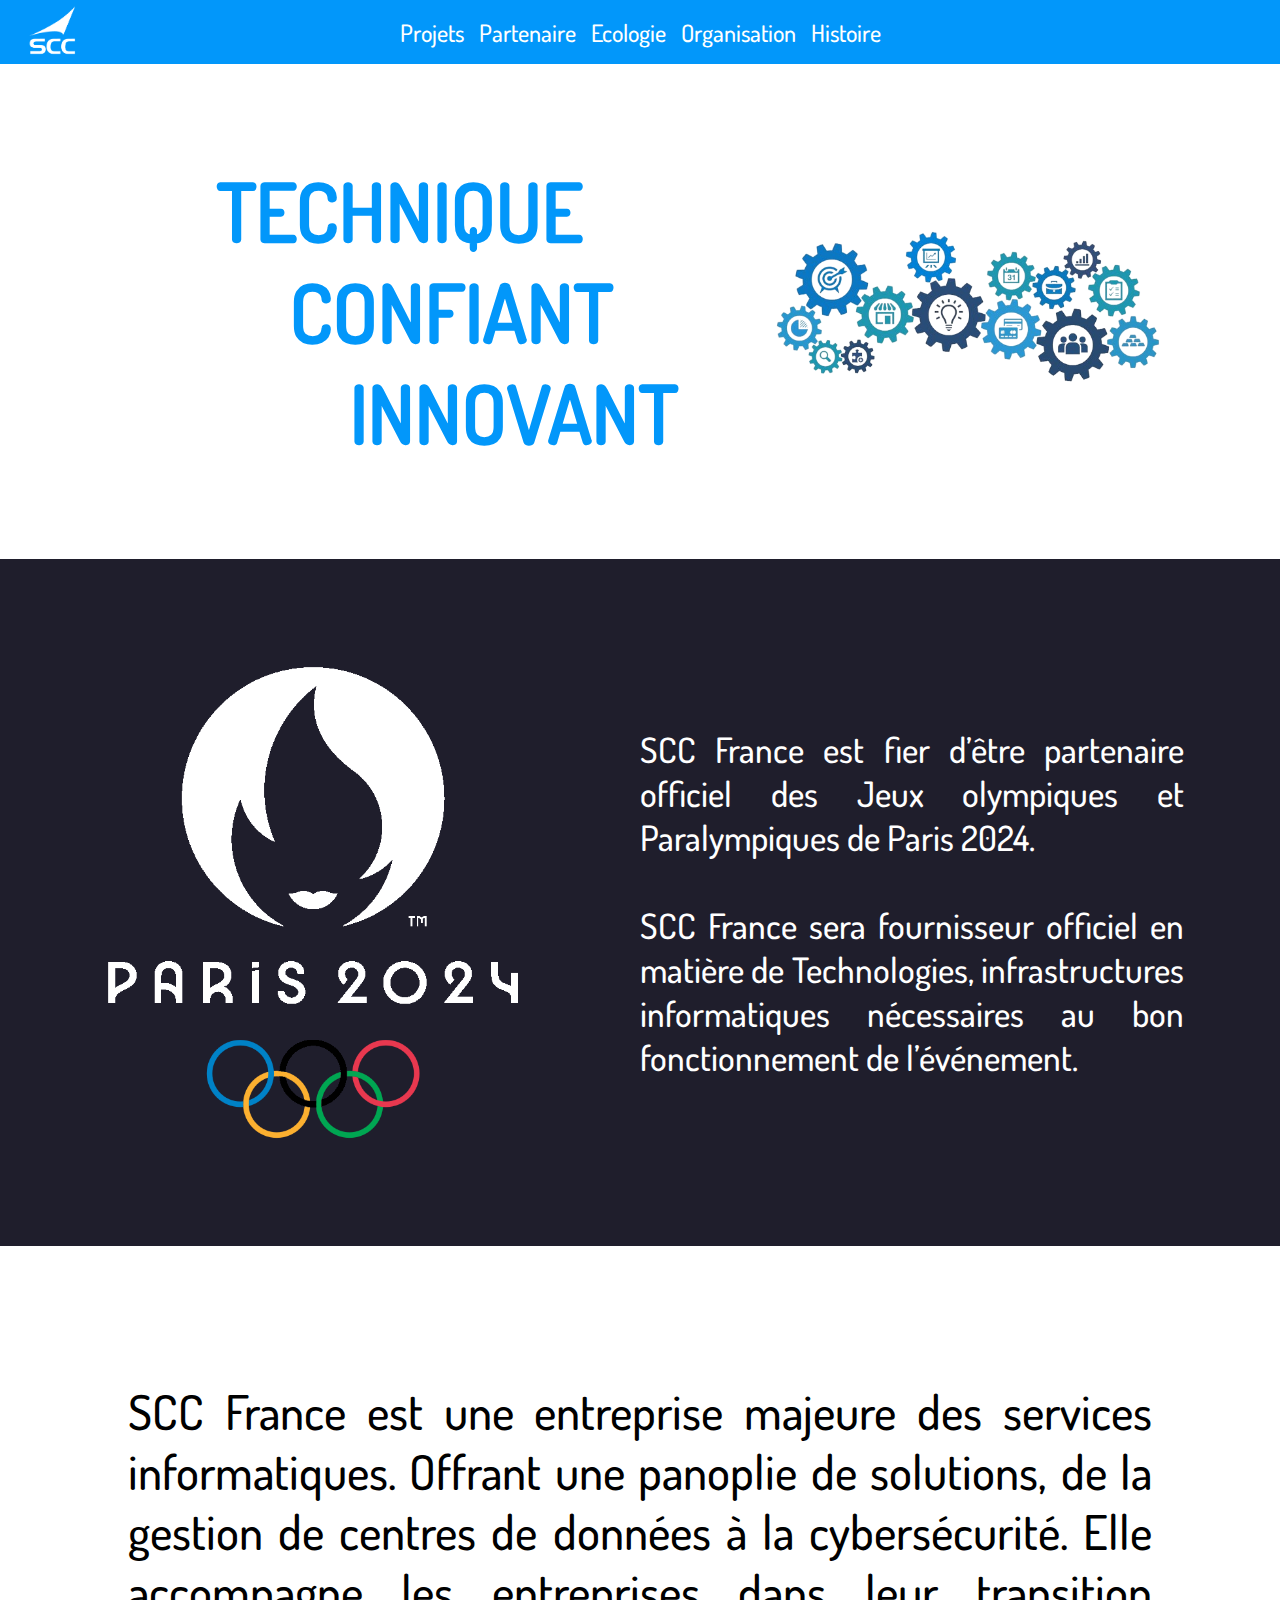
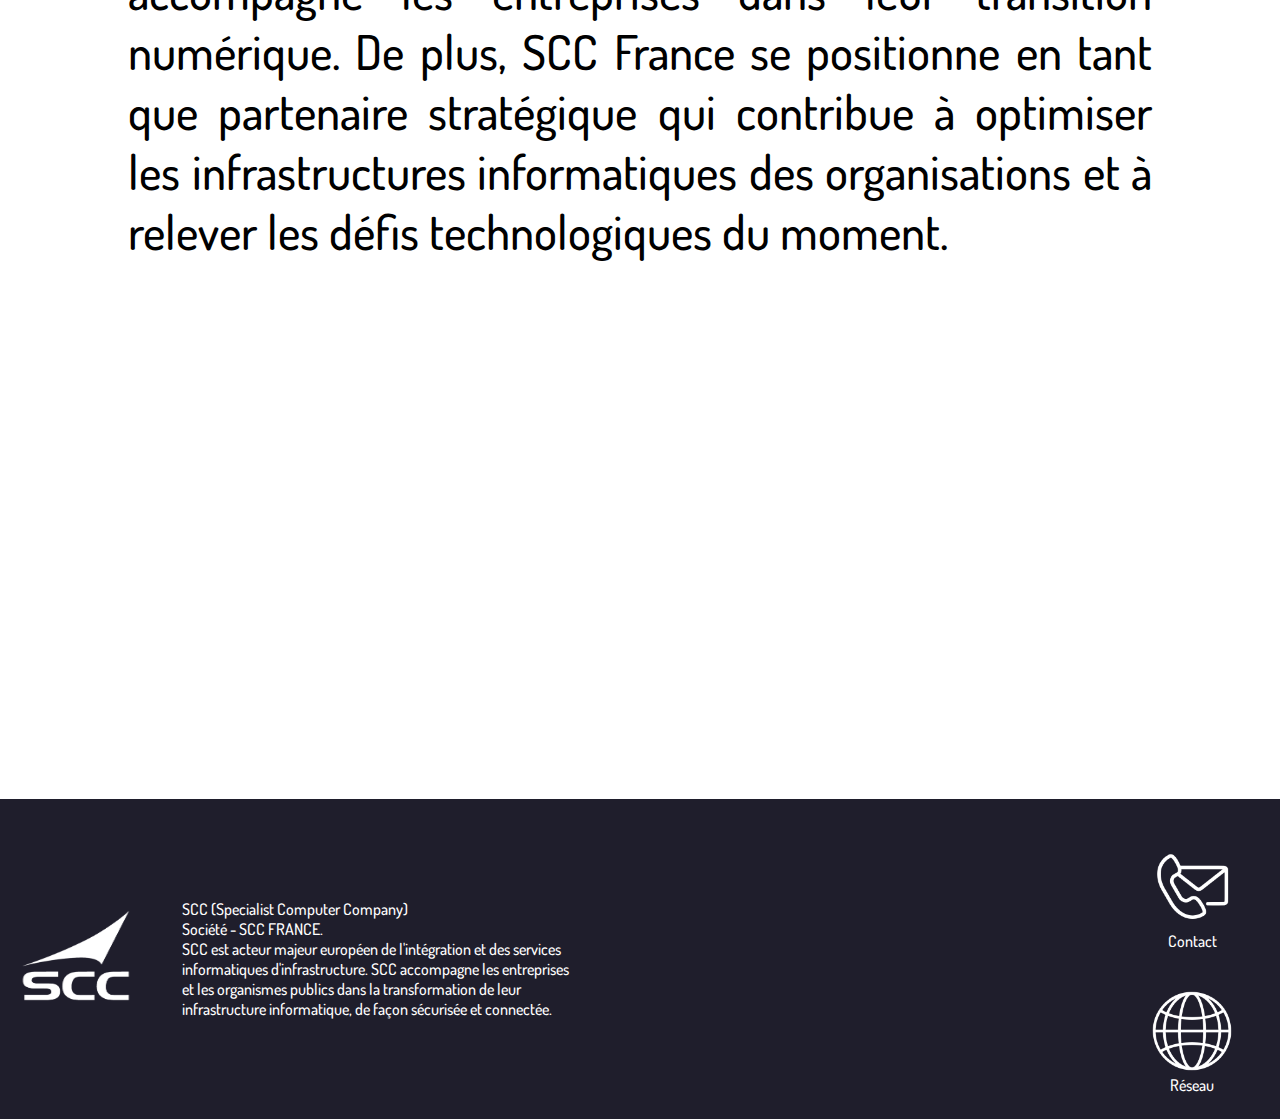
==== commit d8a4c4bd: "anim" ====
--- a/index.html
+++ b/index.html
@@ -54,8 +54,8 @@
             </article>
         </section>
         <section class="footer_sec2">
-            <a href="contact.html"><img src="assets/footer/contact_logo.png" alt="logo de contact" />Contact</a>
-            <a href="about.html"><img src="assets/footer/reseau_logo.png" alt="logo plus de reseau" />Réseau</a>
+            <a href="pages/contact.html"><img src="assets/footer/contact_logo.png" alt="logo de contact" />Contact</a>
+            <a href="pages/about.html"><img src="assets/footer/reseau_logo.png" alt="logo plus de reseau" />Réseau</a>
         </section>
     </footer>
 </body>
--- a/style.css
+++ b/style.css
@@ -302,6 +302,8 @@
     display: flex;
     flex-direction: column;
     position: relative;
+    width: 100vw;
+    height: calc(100vh - 3em);
 }
 
 .main_histoire > article:nth-child(even).to-load {
@@ -315,8 +317,9 @@
 }
 
 .main_histoire section > img {
-    width: 100vw;
-    height: calc(100vh - 3em);
+    width: 100%;
+    height: 100%;
+    object-fit: cover;
 }
 
 .main_histoire article {
@@ -461,7 +464,6 @@
 }
 
 .eco-message {
-    height: 50vh;
     background-color: var(--green);
     margin: 10em 12em;
     display: flex;
@@ -469,6 +471,7 @@
     justify-content: space-around;
     border-radius: 2em;
     border: 2px solid #03a97e;
+    flex-wrap: wrap;
 }
 
 .eco-message.to-load {
@@ -500,11 +503,17 @@
     gap: 2em;
 }
 
+.container {
+    display: flex;
+    justify-content: center;
+    margin: 10% 0;
+}
+
 .ecovadis {
     position: relative;
     padding: 5em 2em;
+    width: 22em;
     background-color: var(--green);
-    margin: 10% 38%;
     display: flex;
     flex-direction: column;
     align-items: center;
@@ -889,7 +898,7 @@
     border-radius: 20px;
     text-align: justify;
     transition: box-shadow 0.5s ease, transform 0.5s ease;
-    font-size: 1.7em;
+    font-size: 1.3em;
 }
 
 .main_partenaire p:hover {
@@ -897,10 +906,11 @@
 }
 
 
-@media screen and (max-width: 900px) {}
-
-.main_partenaire{
-    font-size:x-small;
+@media screen and (max-width: 900px) {
+
+    .main_partenaire {
+        font-size: x-small;
+    }
 }
 
 /* page about */
@@ -985,13 +995,17 @@
 .main_projet img {
     width: 250px;
     height: 200px;
-    padding: 1em;
+    margin: 1em;
+    border-radius: 35px;
+    border: 3px solid var(--black);
 }
 
 .main_projet p {
     padding: 1em;
     height: auto;
     width: 70%;
+    text-align: justify;
+    font-size: 1.3em;
 }
 
 
